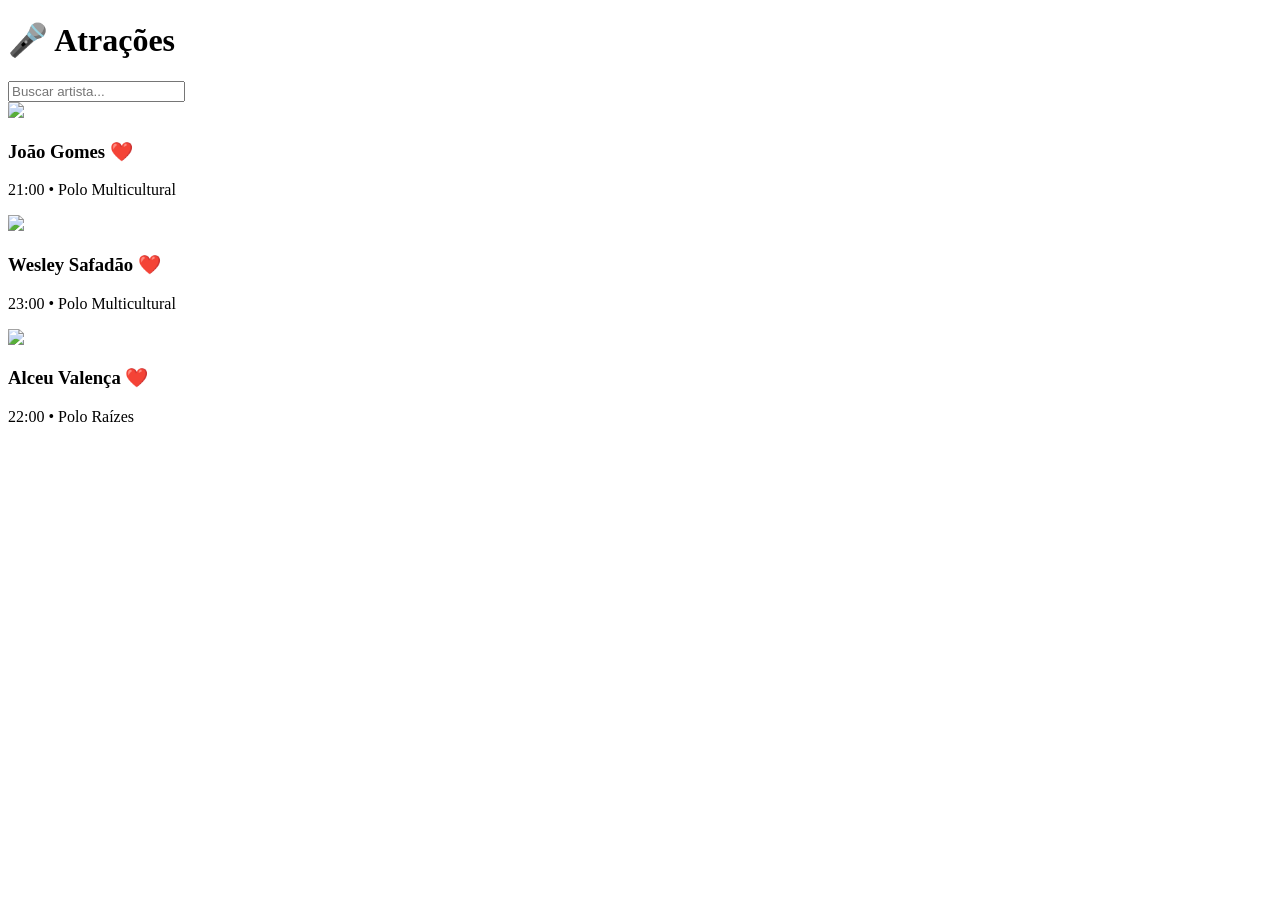
==== assets/artistas.html @ db3c4bef "feat: estrutura inicial do app São João de Arcoverde" ====
<!DOCTYPE html>
<html lang="pt-BR">
<head>
<meta charset="UTF-8">
<meta name="viewport" content="width=device-width, initial-scale=1.0">
<title>Atrações</title>
<link rel="stylesheet" href="css/style.css">
</head>
<body>

<header>
<h1>🎤 Atrações</h1>
</header>

<div class="container">

<input
type="text"
id="buscar"
placeholder="Buscar artista..."
class="campo-busca"
>

<div id="lista-artistas">

<div class="artista">
<img src="img/joao-gomes.jpg">
<div>
<h3>João Gomes ❤️</h3>
<p>21:00 • Polo Multicultural</p>
</div>
</div>

<div class="artista">
<img src="img/wesley.jpg">
<div>
<h3>Wesley Safadão ❤️</h3>
<p>23:00 • Polo Multicultural</p>
</div>
</div>

<div class="artista">
<img src="img/alceu.jpg">
<div>
<h3>Alceu Valença ❤️</h3>
<p>22:00 • Polo Raízes</p>
</div>
</div>

</div>

</div>

<script>
const busca = document.getElementById("buscar");

busca.addEventListener("keyup", () => {

const texto = busca.value.toLowerCase();

document.querySelectorAll(".artista").forEach(card => {

card.style.display =
card.innerText.toLowerCase().includes(texto)
? "flex"
: "none";

});

});
</script>

</body>
</html>
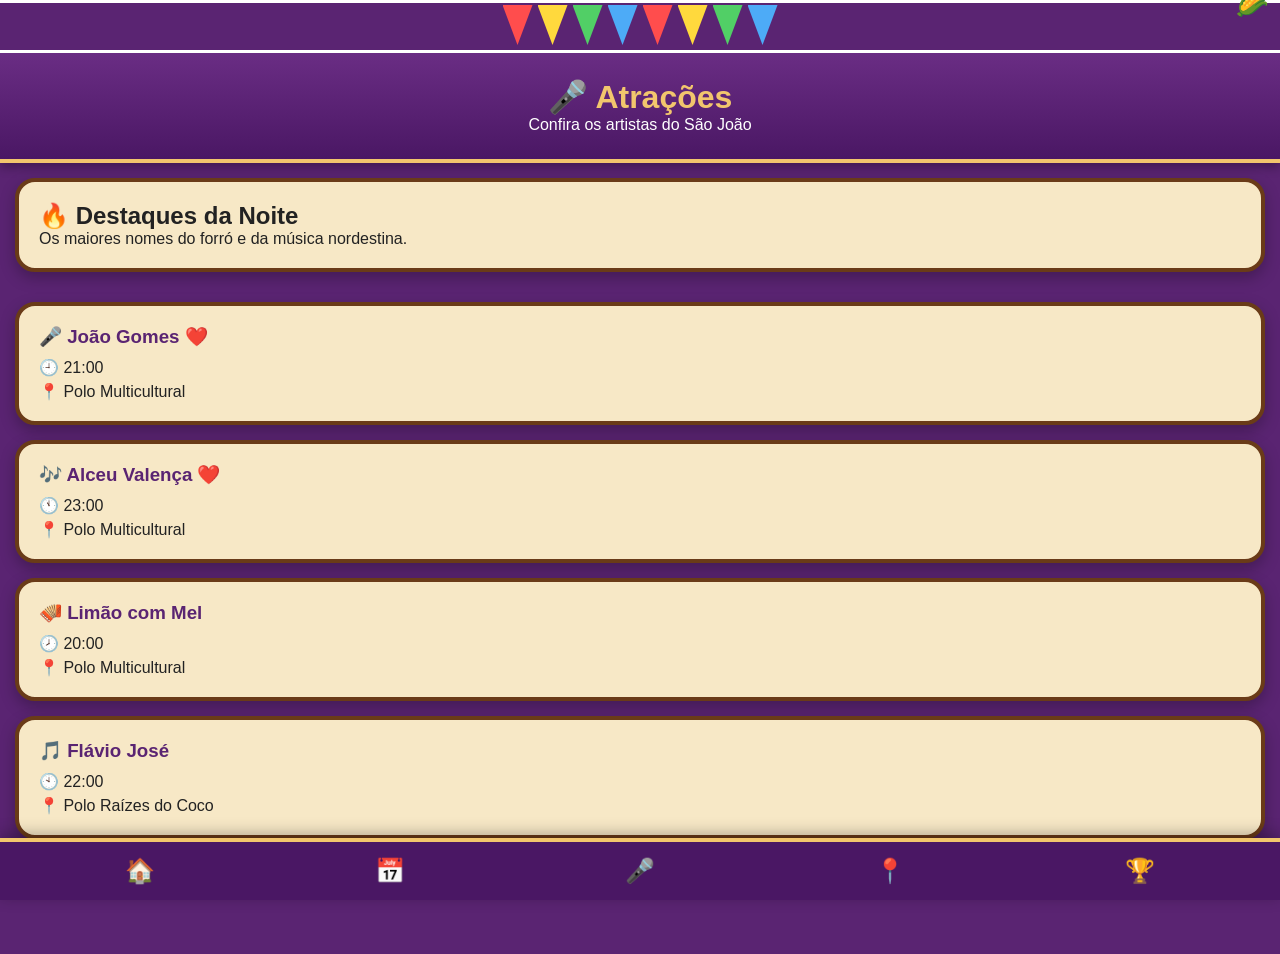
==== commit 9069640d: "Finalizando projeto, criando todas as paginas e um novo css." ====
--- a/assets/artistas.html
+++ b/assets/artistas.html
@@ -1,74 +1,108 @@
 <!DOCTYPE html>
 <html lang="pt-BR">
+
 <head>
 <meta charset="UTF-8">
 <meta name="viewport" content="width=device-width, initial-scale=1.0">
+
 <title>Atrações</title>
-<link rel="stylesheet" href="css/style.css">
+
+<link rel="stylesheet" href="../css/style.css">
+
 </head>
+
 <body>
 
-<header>
-<h1>🎤 Atrações</h1>
-</header>
+<div class="bandeirinhas">
 
-<div class="container">
+    <span class="b vermelho"></span>
+    <span class="b amarelo"></span>
+    <span class="b verde"></span>
+    <span class="b azul"></span>
 
-<input
-type="text"
-id="buscar"
-placeholder="Buscar artista..."
-class="campo-busca"
->
-
-<div id="lista-artistas">
-
-<div class="artista">
-<img src="img/joao-gomes.jpg">
-<div>
-<h3>João Gomes ❤️</h3>
-<p>21:00 • Polo Multicultural</p>
-</div>
-</div>
-
-<div class="artista">
-<img src="img/wesley.jpg">
-<div>
-<h3>Wesley Safadão ❤️</h3>
-<p>23:00 • Polo Multicultural</p>
-</div>
-</div>
-
-<div class="artista">
-<img src="img/alceu.jpg">
-<div>
-<h3>Alceu Valença ❤️</h3>
-<p>22:00 • Polo Raízes</p>
-</div>
-</div>
+    <span class="b vermelho"></span>
+    <span class="b amarelo"></span>
+    <span class="b verde"></span>
+    <span class="b azul"></span>
 
 </div>
 
+<header class="topo">
+
+    <h1>🎤 Atrações</h1>
+
+    <p>Confira os artistas do São João</p>
+
+</header>
+
+<section class="cordel-card">
+
+    <h2>🔥 Destaques da Noite</h2>
+
+    <p>
+        Os maiores nomes do forró e da música nordestina.
+    </p>
+
+</section>
+
+<div class="container-artistas">
+
+    <div class="artista-item">
+
+        <h3>🎤 João Gomes ❤️</h3>
+
+        <p>🕘 21:00</p>
+
+        <p>📍 Polo Multicultural</p>
+
+    </div>
+
+    <div class="artista-item">
+
+        <h3>🎶 Alceu Valença ❤️</h3>
+
+        <p>🕚 23:00</p>
+
+        <p>📍 Polo Multicultural</p>
+
+    </div>
+
+    <div class="artista-item">
+
+        <h3>🪗 Limão com Mel</h3>
+
+        <p>🕗 20:00</p>
+
+        <p>📍 Polo Multicultural</p>
+
+    </div>
+
+    <div class="artista-item">
+
+        <h3>🎵 Flávio José</h3>
+
+        <p>🕙 22:00</p>
+
+        <p>📍 Polo Raízes do Coco</p>
+
+    </div>
+
 </div>
 
-<script>
-const busca = document.getElementById("buscar");
+<nav class="bottom-nav">
 
-busca.addEventListener("keyup", () => {
+<a href="index.html">🏠</a>
 
-const texto = busca.value.toLowerCase();
+<a href="programação.html">📅</a>
 
-document.querySelectorAll(".artista").forEach(card => {
+<a href="artistas.html">🎤</a>
 
-card.style.display =
-card.innerText.toLowerCase().includes(texto)
-? "flex"
-: "none";
+<a href="turismo.html">📍</a>
 
-});
+<a href="quiz.html">🏆</a>
 
-});
-</script>
+</nav>
 
 </body>
+
 </html>
--- a/css/style.css
+++ b/css/style.css
@@ -0,0 +1,801 @@
+:root{
+    --roxo:#5A2472;
+    --roxoEscuro:#421857;
+    --bege:#F7E8C6;
+    --marrom:#6A3B18;
+    --verde:#0F766E;
+    --amarelo:#F2C66D;
+}
+
+*{
+    margin:0;
+    padding:0;
+    box-sizing:border-box;
+    font-family:Arial,sans-serif;
+}
+
+body{
+    background:var(--roxo);
+    color:white;
+    padding-bottom:100px;
+}
+
+/* BANDEIRINHAS */
+
+
+.bandeirinhas{
+
+    display:flex;
+
+    justify-content:center;
+
+    align-items:flex-start;
+
+    gap:5px;
+
+    padding:5px 0;
+
+    background:#5A2472;
+
+    border-bottom:3px solid white;
+    position: relative;
+}
+
+.b{
+
+    width:30px;
+
+    height:40px;
+
+    clip-path:polygon(
+        0 0,
+        100% 0,
+        50% 100%
+    );
+}
+
+.vermelho{
+    background:#ff4d4d;
+}
+
+.amarelo{
+    background:#ffd93d;
+}
+
+.verde{
+    background:#51cf66;
+}
+
+.azul{
+    background:#4dabf7;
+}
+.b{
+
+    width:30px;
+
+    height:40px;
+
+    clip-path:polygon(
+        0 0,
+        100% 0,
+        50% 100%
+    );
+animation:balancar 1.5s infinite ease-in-out;
+transform-origin:top center;
+}
+@keyframes balancar{
+
+    0%{
+        transform:rotate(-5deg);
+    }
+
+    50%{
+        transform:rotate(5deg);
+    }
+
+    100%{
+        transform:rotate(-5deg);
+    }
+}
+.bandeirinhas::before{
+
+    content:"";
+
+    position:absolute;
+
+    top:0;
+
+    left:0;
+
+    width:100%;
+
+    height:3px;
+
+    background:white;
+}
+
+/* TOPO JUNINO */
+
+.topo{
+    background:linear-gradient(
+        180deg,
+        #6A2D84,
+        #4A1764
+    );
+
+    text-align:center;
+
+    padding:25px 15px;
+
+    border-bottom:4px solid #F2C66D;
+
+    box-shadow:0 4px 10px rgba(0,0,0,.3);
+}
+
+.topo h1{
+    color:#F2C66D;
+    font-size:2rem;
+    font-weight:bold;
+}
+
+.topo p{
+    color:white;
+    font-size:1rem;
+}
+.hero{
+
+    height:280px;
+
+    background-image:url('../img/praca-jose-rabelo.jpg');
+
+    background-size:auto;
+
+    background-position:center center;
+
+    background-repeat:no-repeat;
+
+    margin:15px;
+
+    border-radius:20px;
+
+    overflow:hidden;
+}
+
+.hero-overlay{
+
+width:100%;
+
+height:100%;
+
+background:
+rgba(0,0,0,.45);
+
+display:flex;
+
+flex-direction:column;
+
+justify-content:center;
+
+align-items:center;
+
+text-align:center;
+}
+
+.hero-btn{
+
+background:#F2C66D;
+
+border:none;
+
+padding:12px 20px;
+
+margin-top:15px;
+
+border-radius:12px;
+
+font-weight:bold;
+}
+
+/* CARROSSEL */
+
+.carousel{
+    width:100%;
+    position:relative;
+    overflow:hidden;
+}
+
+.slide{
+    display:none;
+}
+
+.slide.active{
+    display:block;
+}
+
+
+.carousel{
+
+    margin:15px;
+
+    border-radius:20px;
+
+    overflow:hidden;
+
+    border:5px solid #F2C66D;
+
+    box-shadow:0 8px 20px rgba(0,0,0,.3);
+}
+
+.slide img{
+
+    width:100%;
+
+    height:350px;
+
+    
+
+    object-position:center;
+
+    display:block;
+}
+
+.slide-info{
+
+    background:#F7E8C6;
+
+    color:#222;
+
+    padding:15px;
+}
+
+
+/* SHOW */
+
+.destaque-show{
+    padding:15px;
+}
+
+.destaque-show h2{
+    margin-bottom:10px;
+}
+
+.show-card{
+
+    background:
+    linear-gradient(
+        135deg,
+        #F7E8C6,
+        #F2C66D
+    );
+
+    color:#222;
+
+    border-radius:20px;
+
+    padding:20px;
+
+    border:4px solid #6A3B18;
+
+    box-shadow:0 6px 15px rgba(0,0,0,.25);
+}
+.show-card::before,
+.cordel-card::before{
+
+content:"🌽";
+
+position:absolute;
+
+top:-15px;
+
+right:10px;
+
+font-size:28px;
+}
+.show-card,
+.atalho,
+.cordel-card{
+
+transition:.3s;
+}
+
+.show-card:hover,
+.atalho:hover,
+.cordel-card:hover{
+
+transform:translateY(-4px);
+
+box-shadow:0 12px 25px rgba(0,0,0,.3);
+}
+/* ATALHOS */
+.atalhos{
+
+    display:grid;
+
+    grid-template-columns:
+    repeat(2,1fr);
+
+    gap:15px;
+
+    padding:15px;
+}
+
+.atalho{
+
+    background:#F7E8C6;
+
+    border:3px solid #6A3B18;
+
+    border-radius:20px;
+
+    text-decoration:none;
+
+    color:#222;
+
+    font-weight:bold;
+
+    padding:20px;
+
+    text-align:center;
+
+    transition:.3s;
+
+    display:flex;
+
+    flex-direction:column;
+
+    gap:10px;
+}
+
+.atalho:hover{
+
+    transform:scale(1.03);
+}
+
+   
+/* CORDEL */
+
+.cordel-card{
+
+    background:#F7E8C6;
+
+    color:#222;
+
+    margin:15px;
+
+    padding:20px;
+
+    border-radius:20px;
+
+    border:4px solid #6A3B18;
+
+    box-shadow:0 6px 15px rgba(0,0,0,.25);
+}
+
+/* MENU */
+
+.bottom-nav{
+
+    position:fixed;
+
+    bottom:0;
+
+    left:0;
+
+    width:100%;
+
+    background:#4A1764;
+
+    display:flex;
+
+    justify-content:space-around;
+
+    padding:15px;
+
+    border-top:4px solid #F2C66D;
+
+    box-shadow:0 -4px 15px rgba(0,0,0,.3);
+}
+
+.bottom-nav a{
+
+    color:white;
+
+    text-decoration:none;
+
+    font-size:24px;
+}
+.indicadores{
+
+display:flex;
+
+justify-content:center;
+
+gap:10px;
+
+margin-top:10px;
+}
+.container-artistas{
+
+    padding:15px;
+
+    display:flex;
+
+    flex-direction:column;
+
+    gap:15px;
+}
+
+.artista-item{
+
+    background:#F7E8C6;
+
+    color:#222;
+
+    border:4px solid #6A3B18;
+
+    border-radius:20px;
+
+    padding:20px;
+
+    box-shadow:0 6px 15px rgba(0,0,0,.25);
+
+    transition:.3s;
+}
+
+.artista-item:hover{
+
+    transform:translateY(-3px);
+}
+
+.artista-item h3{
+
+    color:#5A2472;
+
+    margin-bottom:10px;
+}
+
+.artista-item p{
+
+    margin-top:5px;
+}
+/* PROGRAMAÇÃO */
+
+.container-programacao{
+
+    padding:15px;
+
+    display:flex;
+
+    flex-direction:column;
+
+    gap:15px;
+}
+
+.evento{
+
+    background:#F7E8C6;
+
+    color:#222;
+
+    border:4px solid #6A3B18;
+
+    border-radius:20px;
+
+    padding:15px;
+
+    display:flex;
+
+    gap:15px;
+
+    align-items:center;
+
+    box-shadow:0 6px 15px rgba(0,0,0,.25);
+
+    transition:.3s;
+}
+
+.evento:hover{
+
+    transform:translateY(-3px);
+}
+
+.hora{
+
+    background:#5A2472;
+
+    color:white;
+
+    padding:10px;
+
+    border-radius:12px;
+
+    min-width:70px;
+
+    text-align:center;
+
+    font-weight:bold;
+}
+/* TURISMO */
+
+.container-turismo{
+
+    padding:15px;
+
+    display:flex;
+
+    flex-direction:column;
+
+    gap:15px;
+}
+
+.ponto{
+
+    background:#F7E8C6;
+
+    color:#222;
+
+    border:4px solid #6A3B18;
+
+    border-radius:20px;
+
+    padding:20px;
+
+    box-shadow:0 6px 15px rgba(0,0,0,.25);
+
+    transition:.3s;
+}
+
+.ponto:hover{
+
+    transform:translateY(-3px);
+}
+
+.ponto h3{
+
+    color:#5A2472;
+
+    margin-bottom:10px;
+}
+
+.btn-turismo{
+
+    margin-top:15px;
+
+    width:100%;
+
+    background:#5A2472;
+
+    color:white;
+
+    border:none;
+
+    padding:12px;
+
+    border-radius:12px;
+
+    font-weight:bold;
+
+    cursor:pointer;
+}
+.container-food{
+
+    padding:15px;
+
+    display:flex;
+
+    flex-direction:column;
+
+    gap:15px;
+}
+
+.food-card{
+
+    background:#F7E8C6;
+
+    color:#222;
+
+    padding:20px;
+
+    border-radius:20px;
+
+    border:4px solid #6A3B18;
+
+    box-shadow:0 6px 15px rgba(0,0,0,.25);
+}
+.container-moto{
+
+    padding:15px;
+
+    display:flex;
+
+    flex-direction:column;
+
+    gap:15px;
+}
+
+.moto-card{
+
+    background:#F7E8C6;
+
+    color:#222;
+
+    padding:20px;
+
+    border-radius:20px;
+
+    border:4px solid #6A3B18;
+}
+
+.btn-whats{
+
+    display:block;
+
+    text-align:center;
+
+    text-decoration:none;
+
+    margin-top:10px;
+
+    background:#25D366;
+
+    color:white;
+
+    padding:12px;
+
+    border-radius:12px;
+
+    font-weight:bold;
+}
+
+/* POLOS */
+
+.container-polos{
+
+    padding:15px;
+
+    display:flex;
+
+    flex-direction:column;
+
+    gap:15px;
+}
+
+.polo-card{
+
+    background:#F7E8C6;
+
+    color:#222;
+
+    padding:20px;
+
+    border-radius:20px;
+
+    border:4px solid #6A3B18;
+
+    box-shadow:0 6px 15px rgba(0,0,0,.25);
+
+    transition:.3s;
+}
+
+.polo-card:hover{
+
+    transform:translateY(-3px);
+}
+
+.polo-card h3{
+
+    color:#5A2472;
+
+    margin-bottom:10px;
+}
+/* HISTÓRIA */
+
+.container-historia{
+
+    padding:15px;
+
+    display:flex;
+
+    flex-direction:column;
+
+    gap:15px;
+}
+
+.historia-card{
+
+    background:#F7E8C6;
+
+    color:#222;
+
+    padding:20px;
+
+    border-radius:20px;
+
+    border:4px solid #6A3B18;
+
+    box-shadow:0 6px 15px rgba(0,0,0,.25);
+
+    transition:.3s;
+}
+
+.historia-card:hover{
+
+    transform:translateY(-3px);
+}
+
+.historia-card h3{
+
+    color:#5A2472;
+
+    margin-bottom:10px;
+}
+.dot{
+
+width:12px;
+
+height:12px;
+
+background:#fff;
+
+opacity:.4;
+
+border-radius:50%;
+}
+
+.active-dot{
+
+opacity:1;
+
+background:#F2C66D;
+}
+.fogueira{
+
+text-align:center;
+
+font-size:32px;
+
+animation:fogo 1s infinite alternate;
+}
+
+@keyframes fogo{
+
+from{
+transform:scale(1);
+}
+
+to{
+transform:scale(1.1);
+}
+}
+/* MOBILE */
+
+@media(max-width:480px){
+
+.topo h1{
+    font-size:1.8rem;
+}
+
+.slide img{
+    height:220px;
+}
+
+.atalho{
+    padding:15px;
+}
+
+.bottom-nav a{
+    font-size:20px;
+}
+
+@media(max-width:480px){
+
+    .hero{
+        height:220px;
+    }
+
+    .slide img{
+        height:220px;
+    }
+
+}
+}
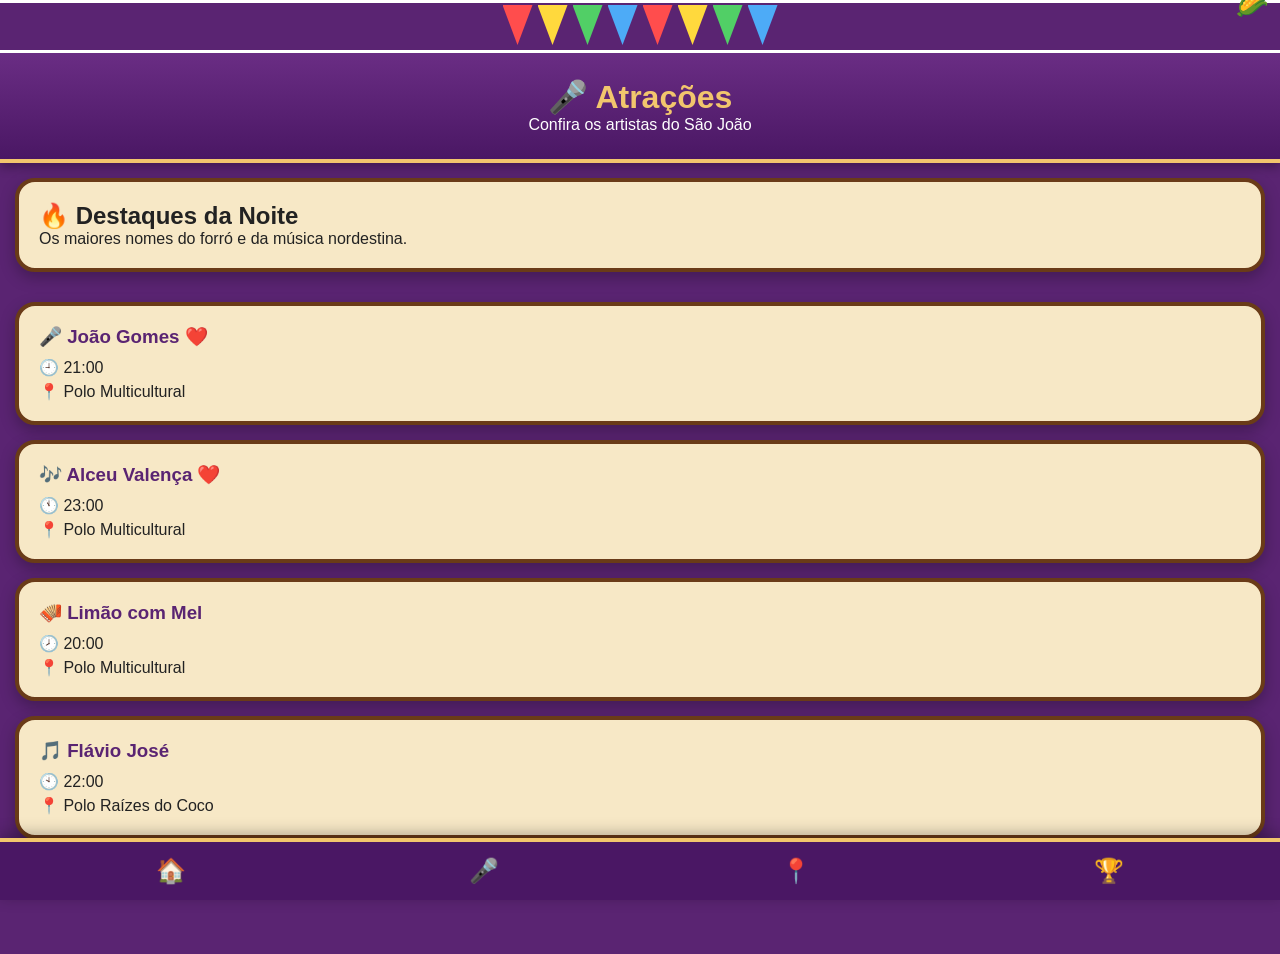
==== commit 48118599: "Ultimos ajustes no css e no bottom que gerava erro 404" ====
--- a/assets/artistas.html
+++ b/assets/artistas.html
@@ -93,8 +93,6 @@
 
 <a href="index.html">🏠</a>
 
-<a href="programação.html">📅</a>
-
 <a href="artistas.html">🎤</a>
 
 <a href="turismo.html">📍</a>
--- a/css/style.css
+++ b/css/style.css
@@ -148,7 +148,7 @@
 
     background-image:url('../img/praca-jose-rabelo.jpg');
 
-    background-size:auto;
+    background-size:contain;
 
     background-position:center center;
 
@@ -771,23 +771,24 @@
 
 @media(max-width:480px){
 
-.topo h1{
+ .topo h1{
     font-size:1.8rem;
-}
-
-.slide img{
+ }
+
+ .slide img{
     height:220px;
-}
-
-.atalho{
-    padding:15px;
-}
-
-.bottom-nav a{
+    object-fit: contain;
+ }
+
+ .atalho{
+    padding:15px;
+ }
+
+ .bottom-nav a{
     font-size:20px;
-}
-
-@media(max-width:480px){
+ }
+
+  @media(max-width:480px){
 
     .hero{
         height:220px;
@@ -797,5 +798,8 @@
         height:220px;
     }
 
-}
-}+
+  }
+
+
+}
